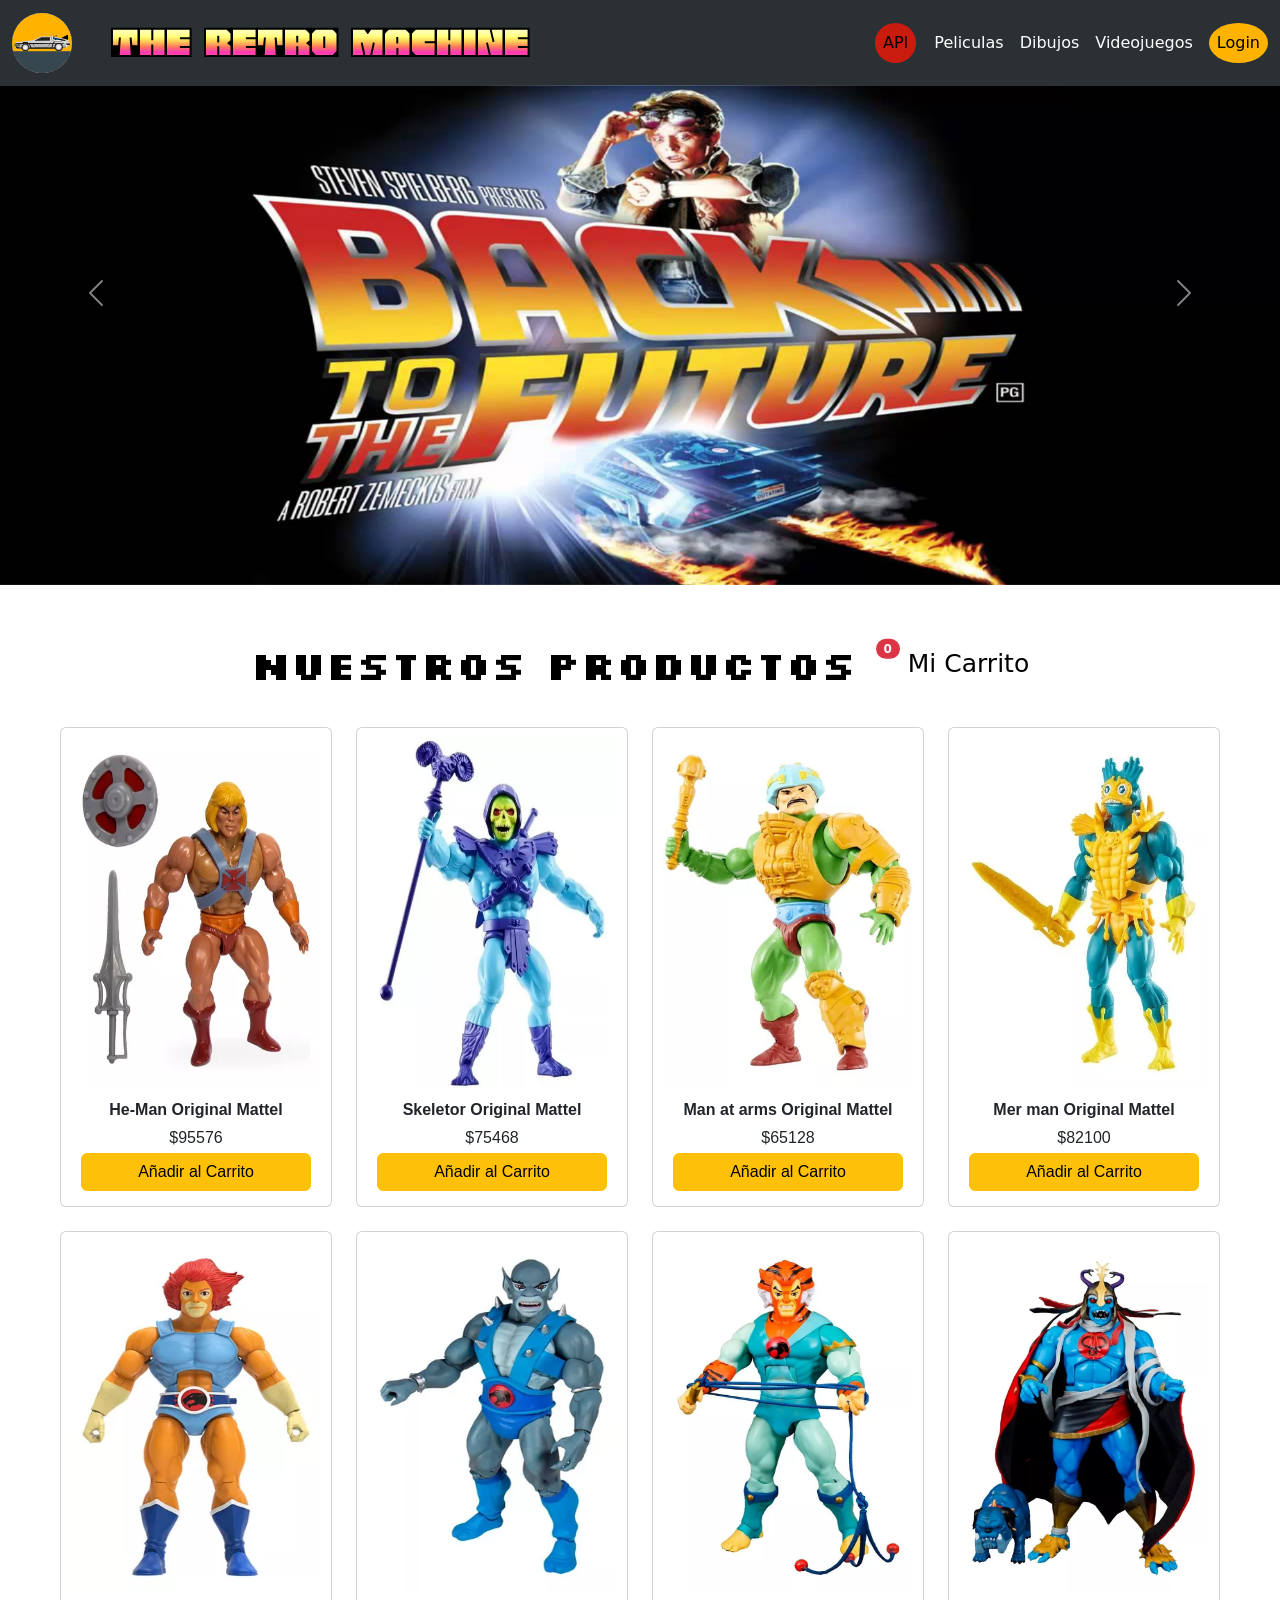
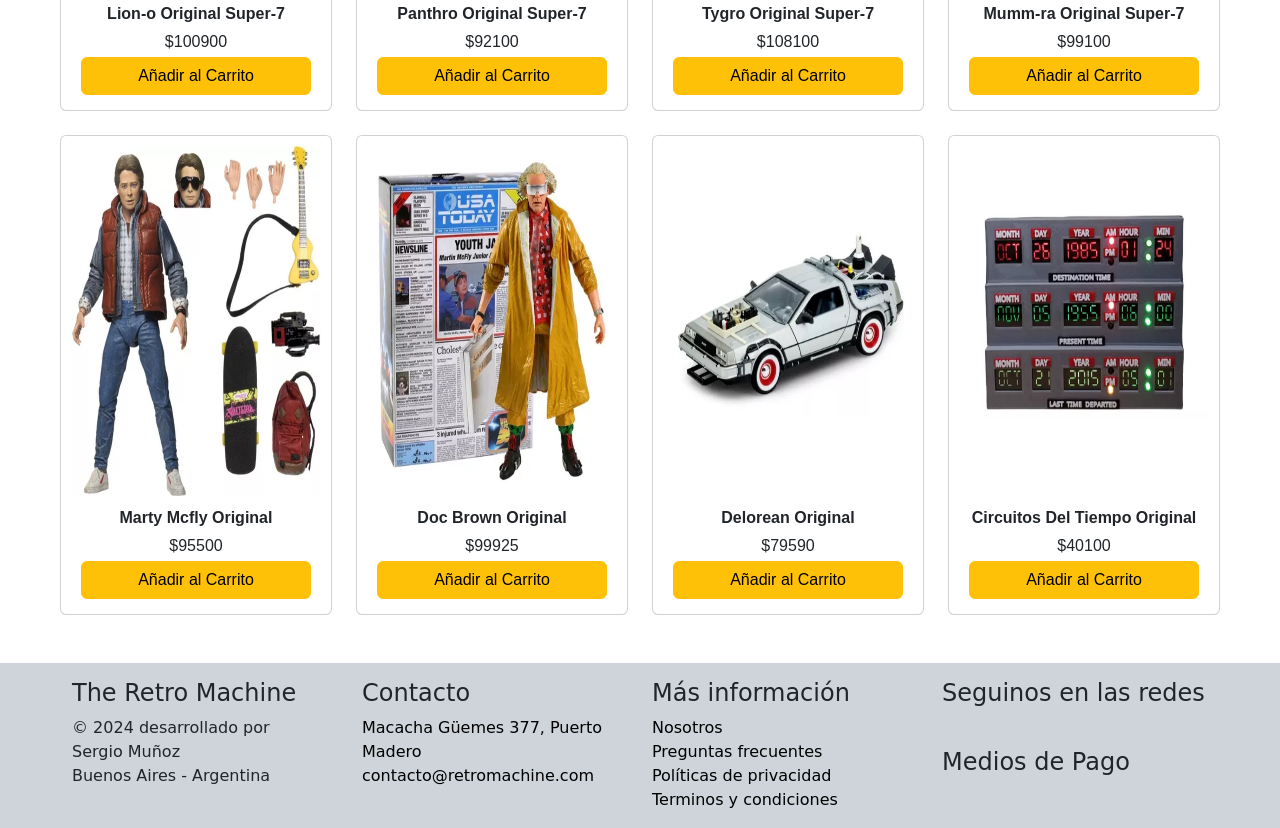
==== index.html @ 47829f68 "The Retro Machine Frontend Grupo20" ====
<!DOCTYPE html>
<html lang="en">

<head>
    <meta charset="UTF-8">
    <meta name="viewport" content="width=device-width, initial-scale=1.0">
    <meta http-equiv="Permissions-Policy" content="interest-cohort=()">
    <title>The Retro Machine</title>
    <link rel="shortcut icon" href="img/retro.ico" type="image/x-icon">
    <link href="https://cdn.jsdelivr.net/npm/bootstrap@5.3.3/dist/css/bootstrap.min.css" rel="stylesheet"
        integrity="sha384-QWTKZyjpPEjISv5WaRU9OFeRpok6YctnYmDr5pNlyT2bRjXh0JMhjY6hW+ALEwIH" crossorigin="anonymous">
    <script src="https://kit.fontawesome.com/ffa1940001.js" crossorigin="anonymous"></script>
    <link rel="stylesheet" href="css/retro.css">

    <link href="https://unpkg.com/aos@2.3.1/dist/aos.css" rel="stylesheet">
    <link rel="preconnect" href="https://fonts.googleapis.com">
    <link rel="preconnect" href="https://fonts.gstatic.com" crossorigin>
    <link href="https://fonts.googleapis.com/css2?family=Honk&display=swap" rel="stylesheet">
    <link href="https://fonts.googleapis.com/css2?family=Silkscreen:wght@400;700&display=swap" rel="stylesheet">
    <script src="https://cdn.jsdelivr.net/npm/sweetalert2@11"></script>
</head>

<body>
    <header>
        <nav class="navbar navbar-expand-lg bg-body-tertiary bg-dark fixed-top d-flex nav-header" data-bs-theme="dark">
            <div class="container-fluid">

                <img class="rounded-circle logo-header" src="img/logo4.png" alt="">
                <a class="navbar-brand title-header" href="#">THE RETRO MACHINE</a>

                <button class="navbar-toggler justify-content-end" type="button" data-bs-toggle="collapse"
                    data-bs-target="#navbarNav" aria-controls="navbarNav" aria-expanded="false"
                    aria-label="Toggle navigation">
                    <span class="navbar-toggler-icon"></span>
                </button>
                <div class="collapse navbar-collapse justify-content-end" id="navbarNav">
                    <ul class="navbar-nav d-flex justify-content-center align-items-center">
                        <li class="nav-item"><a class="nav-link active btn-lg ms-2 boton-api" aria-current="page" href="tmdb.html">API</a>
                        </li>
                        <li class="nav-item">
                            <a class="nav-link active" aria-current="page" href="peliculas.html">Peliculas</a>
                        </li>
                        <li>
                            <a class="nav-link active" aria-current="page" href="dibujos.html">Dibujos</a>
                        </li>
                        <li>
                            <a class="nav-link active" aria-current="page" href="videojuegos.html">Videojuegos</a>
                        </li>
                        <li class="nav-item"><a class="nav-link active text-black btn-lg ms-2 color-login"
                                aria-current="page" href="login.html">Login</a>
                        </li>
                    </ul>
                </div>
            </div>
        </nav>
    </header>

    <main>
        <div id="carouselExampleAutoplaying" class="carousel slide" data-bs-ride="carousel" data-aos="zoom-out"
            data-aos-duration="800">
            <div class="carousel-inner">
                <div class="carousel-item active">
                    <img src="img/foto2.jpeg" class="d-block w-100" alt="...">
                </div>
                <div class="carousel-item">
                    <img src="img/foto3.png" class="d-block w-100" alt="...">
                </div>
                <div class="carousel-item">
                    <img src="img/foto7.jpg" class="d-block w-100" alt="...">
                </div>
            </div>
            <button class="carousel-control-prev" type="button" data-bs-target="#carouselExampleAutoplaying"
                data-bs-slide="prev">
                <span class="carousel-control-prev-icon " aria-hidden="true"></span>
                <span class="visually-hidden">Previous</span>
            </button>
            <button class="carousel-control-next" type="button" data-bs-target="#carouselExampleAutoplaying"
                data-bs-slide="next">
                <span class="carousel-control-next-icon" aria-hidden="true"></span>
                <span class="visually-hidden">Next</span>
            </button>
        </div>

        <!-- Productos-->

        <div class="alert container position-sticky top-0 alert-primary hide" role="alert">
            <strong>Producto añadido exitosamente!</strong>
        </div>


        <div class="alert container position-sticky top-0 alert-danger remove" role="alert">
            <strong>Producto removido exitosamente!</strong>
        </div>


        <ul class="nav nav-pills d-flex justify-content-center" id="pills-tab" role="tablist">
            <li class="nav-item" role="presentation">
                <button class="nav-link active " id="pills-home-tab" data-bs-toggle="pill" data-bs-target="#pills-home"
                    type="button" role="tab" aria-controls="pills-home" aria-selected="true"
                    style="color: black; background-color: white;">
                    <h1 class="productos-titulo">Nuestros productos</h1>
                </button>
            </li>
            <li class="nav-item" role="presentation">
                <button class="nav-link mt-2" id="pills-profile-tab" data-bs-toggle="pill"
                    data-bs-target="#pills-profile" type="button" role="tab" aria-controls="pills-profile"
                    aria-selected="false" style="color: black; background-color: white;">
                    <i id="carrito" class="fa-solid fa-cart-shopping fa-xl" style="color: #e4dc07;"></i>
                    <span id="cuenta-carrito"
                        class="position-absolute top-25 start-75 translate-middle badge rounded-pill bg-danger count-product">0</span>
                    <h2 class="d-inline mi_carrito ">Mi Carrito</h2>
                </button>
            </li>
        </ul>

        <div class="tab-content" id="pills-tabContent">
            <div class="tab-pane fade show active" id="pills-home" role="tabpanel" aria-labelledby="pills-home-tab"
                tabindex="0">

                <div class="index-main" id="index-main" data-aos="fade-up" data-aos-duration="1000">

                    <!--  <h1 class="productos-titulo">Colecciona nuestros productos:</h1> -->

                    <div class="d-flex flex-wrap justify-content-center gap-4">

                        <div class="card text-center title" style="width:17rem;">
                            <img class="card-img-top card-img" src="img/Productos/He-man muñeco retro.webp"
                                alt="Card image cap">
                            <div class="card-body">
                                <p class="card-title"><b>He-Man Original Mattel</b></p>
                                <p class="card-price m-2">$<span class="precio">95576</span></p>
                                <button class="btn btn-warning trailer button" data-id="1">Añadir al Carrito</button>
                            </div>
                        </div>
                        <div class="card text-center title" style="width:17rem;">
                            <img class="card-img-top card-img" src="img/Productos/Skeletor muñeco retro.webp"
                                alt="Card image cap">
                            <div class="card-body">
                                <p class="card-title"><b>Skeletor Original Mattel</b></p>
                                <p class="card-price m-2">$<span class="precio">75468</span></p>
                                <button class="btn btn-warning trailer button" data-id="2">Añadir al Carrito</button>
                            </div>
                        </div>
                        <div class="card text-center title" style="width:17rem;">
                            <img class="card-img-top card-img" src="img/Productos/Man at arms muñeco retro.webp"
                                alt="Card image cap">
                            <div class="card-body">
                                <p class="card-title"><b>Man at arms Original Mattel</b></p>
                                <p class="card-price m-2">$<span class="precio">65128</span></p>
                                <button class="btn btn-warning trailer button" data-id="3">Añadir al Carrito</button>
                            </div>
                        </div>
                        <div class="card text-center title" style="width:17rem;">
                            <img class="card-img-top card-img" src="img/Productos/Mer man muñeco retro.webp"
                                alt="Card image cap">
                            <div class="card-body">
                                <p class="card-title"><b>Mer man Original Mattel</b></p>
                                <p class="card-price m-2">$<span class="precio">82100</span></p>
                                <button class="btn btn-warning trailer button" data-id="4">Añadir al Carrito</button>
                            </div>
                        </div>
                        <div class="card text-center title" style="width:17rem;">
                            <img class="card-img-top card-img" src="img/Productos/Lion-o muñeco retro.webp"
                                alt="Card image cap">
                            <div class="card-body">
                                <p class="card-title"><b>Lion-o Original Super-7</b></p>
                                <p class="card-price m-2">$<span class="precio">100900</span></p>
                                <button class="btn btn-warning trailer button" data-id="5">Añadir al Carrito</button>
                            </div>
                        </div>
                        <div class="card text-center title" style="width:17rem;">
                            <img class="card-img-top card-img" src="img/Productos/Panthro muñeco retro.webp"
                                alt="Card image cap">
                            <div class="card-body">
                                <p class="card-title"><b>Panthro Original Super-7</b></p>
                                <p class="card-price m-2">$<span class="precio">92100</span></p>
                                <button class="btn btn-warning trailer button" data-id="6">Añadir al Carrito</button>
                            </div>
                        </div>
                        <div class="card text-center title" style="width:17rem;">
                            <img class="card-img-top card-img" src="img/Productos/Tygro muñeco retro.webp"
                                alt="Card image cap">
                            <div class="card-body">
                                <p class="card-title"><b>Tygro Original Super-7</b></p>
                                <p class="card-price m-2">$<span class="precio">108100</span></p>
                                <button class="btn btn-warning trailer button" data-id="7">Añadir al Carrito</button>
                            </div>
                        </div>
                        <div class="card text-center title" style="width:17rem;">
                            <img class="card-img-top card-img" src="img/Productos/Mumm-ra muñeco retro.webp"
                                alt="Card image cap">
                            <div class="card-body">
                                <p class="card-title"><b>Mumm-ra Original Super-7</b></p>
                                <p class="card-price m-2">$<span class="precio">99100</span></p>
                                <button class="btn btn-warning trailer button" data-id="8">Añadir al Carrito</button>
                            </div>
                        </div>
                        <div class="card text-center title" style="width:17rem;">
                            <img class="card-img-top card-img" src="img/Productos/Marty Mcfly muñeco retro.webp"
                                alt="Card image cap">
                            <div class="card-body">
                                <p class="card-title"><b>Marty Mcfly Original</b></p>
                                <p class="card-price m-2">$<span class="precio">95500</span></p>
                                <button class="btn btn-warning trailer button" data-id="9">Añadir al Carrito</button>
                            </div>
                        </div>
                        <div class="card text-center title" style="width:17rem;">
                            <img class="card-img-top card-img" src="img/Productos/Doc Brown muñeco retro.webp"
                                alt="Card image cap">
                            <div class="card-body">
                                <p class="card-title"><b>Doc Brown Original</b></p>
                                <p class="card-price m-2">$<span class="precio">99925</span></p>
                                <button class="btn btn-warning trailer button" data-id="10">Añadir al Carrito</button>
                            </div>
                        </div>
                        <div class="card text-center title" style="width:17rem;">
                            <img class="card-img-top card-img" src="img/Productos/Delorean auto retro.png"
                                alt="Card image cap">
                            <div class="card-body">
                                <p class="card-title"><b>Delorean Original</b></p>
                                <p class="card-price m-2">$<span class="precio">79590</span></p>
                                <button class="btn btn-warning trailer button" data-id="11">Añadir al Carrito</button>
                            </div>
                        </div>
                        <div class="card text-center title" style="width:17rem;">
                            <img class="card-img-top card-img" src="img/Productos/Circuito del tiempo retro.png"
                                alt="Card image cap">
                            <div class="card-body">
                                <p class="card-title"><b>Circuitos Del Tiempo Original</b></p>
                                <p class="card-price m-2">$<span class="precio">40100</span></p>
                                <button class="btn btn-warning trailer button" data-id="12">Añadir al Carrito</button>
                            </div>
                        </div>
                    </div>
                </div>
            </div>

            <div class="tab-pane fade carrito" id="pills-profile" role="tabpanel" aria-labelledby="pills-profile-tab"
                tabindex="0">
                <div class="carrito-productos">
                    <span>Su carrito está vació. Ir a Nuestros Productos!</span>
                </div>

                <div class="carrito-vacio table-responsive">
                    <table class="table table-dark table-hover container">
                        <thead>
                            <tr class="text-primary">
                                <th scope="col">Id</th>
                                <th scope="col">Productos</th>
                                <th scope="col">Precio</th>
                                <th scope="col">Cantidad</th>
                            </tr>
                        </thead>
                        <tbody class="tbody">



                        </tbody>
                    </table>

                    <div class="d-flex justify-content-between">
                        <div>
                            <h3 class="itemCartTotal text-black">Total: 0</h3>
                        </div>
                        <div>
                            <button class="btn btn-success" onclick="comprar()">COMPRAR</button>
                        </div>
                    </div>
                </div>
            </div>
        </div>
    </main>

    <footer class="bg-dark-subtle mt-5 py-2">
        <div class="container-fluid text-center footer">
            <div class="row mx-md-5">
                <div class="col-sm-3 text-sm-start mt-2">
                    <h4>The Retro Machine</h4>
                    <span class="copyright">&copy; 2024</span>
                    <span class="copyright">desarrollado por</span>
                    <p class="mb-0 copyright">Sergio Muñoz</p>
                    <address class="copyright">Buenos Aires - Argentina</address>
                </div>
                <div class="col-sm-3 text-sm-start my-2">
                    <h4>Contacto</h4>
                    <div>
                        <a href="#" class="ubicacion" data-bs-toggle="modal" data-bs-target="#exampleModal1">Macacha
                            Güemes 377, Puerto Madero
                        </a>
                    </div>
                    <div>
                        <a href="mailto:ser2016munoz@gmail.com">contacto@retromachine.com</a>
                    </div>
                    <div class="modal fade" id="exampleModal1" tabindex="-1" aria-labelledby="exampleModalLabel1"
                        aria-hidden="true">
                        <div class="modal-dialog modal-dialog-centered">
                            <div class="modal-content">
                                <div class="modal-header">
                                    <h1 class="modal-title fs-5" id="exampleModalLabel1">Ubicacion</h1>
                                    <button type="button" class="btn-close" data-bs-dismiss="modal"
                                        aria-label="Close"></button>
                                </div>
                                <div class="modal-body">
                                    <iframe class="img-ubicacion"
                                        src="https://www.google.com/maps/embed?pb=!1m18!1m12!1m3!1d3283.9723668886477!2d-58.36684122521282!3d-34.60486025755694!2m3!1f0!2f0!3f0!3m2!1i1024!2i768!4f13.1!3m3!1m2!1s0x95a3352e5f133e29%3A0x66bae796ae0b8ddf!2sMacacha%20G%C3%BCemes%20377%2C%20Cdad.%20Aut%C3%B3noma%20de%20Buenos%20Aires!5e0!3m2!1ses-419!2sar!4v1711661409419!5m2!1ses-419!2sar"
                                        style="border:0;" allowfullscreen="" loading="lazy"
                                        referrerpolicy="no-referrer-when-downgrade"></iframe>
                                </div>
                            </div>
                        </div>
                    </div>

                </div>
                <div class="col-sm-3 text-sm-start my-2">
                    <div>
                        <h4>Más información</h4>
                    </div>
                    <div><a href="">Nosotros</a></div>
                    <div><a href="">Preguntas frecuentes</a></div>
                    <div><a href="">Políticas de privacidad</a></div>
                    <div><a href="">Terminos y condiciones</a></div>
                </div>
                <div class="col-sm-3 text-sm-start my-2">
                    <div>
                        <h4>Seguinos en las redes</h4>
                    </div>
                    <a href="https://www.facebook.com/" target="_blank"><i class="fa-brands fa-facebook fa-xl"
                            style="color: #000000;"></i></a>
                    <a href="https://www.instagram.com/" target="_blank"><i class="fa-brands fa-instagram fa-xl"
                            style="color: #000000;"></i></a>
                    <a href="https://twitter.com/?lang=es" target="_blank"><i class="fa-brands fa-x-twitter fa-xl"
                            style="color: #000000;"></i></a>
                    <a href="https://www.youtube.com/" target="_blank"><i class="fa-brands fa-youtube fa-xl"
                            style="color: #000000;"></i></a>
                    <a href="https://www.tiktok.com/es/" target="_blank"><i class="fa-brands fa-tiktok fa-xl"
                            style="color: #000000;"></i></a>
                    <div>
                        <h4 class="my-2">Medios de Pago</h4>
                    </div>
                    <a href="https://www.visa.com.ar/" target="_blank"><i class="fa-brands fa-cc-visa fa-xl"
                            style="color: #000000;"></i></a>

                    <a href="https://www.mastercard.com.ar/es-ar.html" target="_blank"><i
                            class="fa-brands fa-cc-mastercard fa-xl" style="color: #000000;"></i></a>

                    <a href="https://www.dinersclub.com/" target="_blank"><i class="fa-brands fa-cc-diners-club fa-xl"
                            style="color: #000000;"></i></a>

                    <a href="https://www.paypal.com/ar/home?locale.x=es_AR" target="_blank"><i
                            class="fa-brands fa-cc-paypal fa-xl" style="color: #000000;"></i></a>
                </div>
            </div>
        </div>
    </footer>

    <script src="https://cdn.jsdelivr.net/npm/bootstrap@5.3.3/dist/js/bootstrap.bundle.min.js"
        integrity="sha384-YvpcrYf0tY3lHB60NNkmXc5s9fDVZLESaAA55NDzOxhy9GkcIdslK1eN7N6jIeHz"
        crossorigin="anonymous"></script>

    <script src="js/carrito.js"></script>
    <script src="https://unpkg.com/aos@2.3.1/dist/aos.js"></script>
    <script>
        AOS.init();
    </script>
</body>

</html>
---- css/retro.css ----
* {
    margin: 0;
    padding: 0;

}

@font-face {
    font-family: hunk;
    src: url(/fonts/Honk/Honk-Regular-VariableFont_MORF\,SHLN.ttf);
}

@font-face {
    font-family: retro;
    src: url(/fonts/Silkscreen/Silkscreen-Bold.ttf);
}

 


@media (max-width: 2000px) {

    body {
        overflow-x: hidden;
    }
    
     /* scrollbar */
    
     /* width */
     ::-webkit-scrollbar {
         width: 10px;
     }
    
     /* Track */
     ::-webkit-scrollbar-track {
         background: rgb(23, 23, 23);
     }
    
     /* Handle */
     ::-webkit-scrollbar-thumb {
         background: #d3d3d3b2;
         border-radius: 5px;
     }
    
     /* Handle on hover */
     ::-webkit-scrollbar-thumb:hover {
         background: #FFB300;
     }
    
    /* header */
    
    .logo-header {
        width: 60px;
        margin-right: 40px;
    }
    
    .title-header {
        font-size: 50px;
        font-family: hunk;
    }
    
    .nav-header {
        padding: 0px;
    }
    
    .color-login {
        background-color: #FFB300;
        border-radius: 50%;
    }
    
    .nav-link:hover {
        text-decoration: underline;
    }
    
    .boton-api{
        background-color: #ca1b0f;
        border-radius: 50%;
        margin-right: 10px ;
        color: rgb(0, 0, 0) !important;
        font-weight: 500;
    }
    
    
    /*Carrousel*/
    
    .carousel-inner img {
        width: 100%;
        height: 500px;
        margin-top: 85px;
    }
    
    /*Productos*/
    
    .mi_carrito {
        font-size: 25px;
        color: black;
        margin-left: 20px;
    }
    
    .mi_carrito:hover {
        color: red;
    }
    
    .nav-pills{
        margin-top:3rem;
    }
    
    .productos-titulo {
        font-family: "retro", sans-serif;
        margin-bottom: 30px;
    }
    
    .productos-titulo:hover {
        text-decoration: underline;
    }
    
    
    .index-main {
        font-family: Arial, Helvetica, sans-serif;
    }
    
    .card {
        position: relative;
        height: 480px;
    
    }
    
    .card-img {
        width: 250px;
        position: absolute;
        height: 350px;
        top: 10px;
        left: 10px;
        right: 10px;
    }
    
    .card-title {
        position: absolute;
        top: 370px;
        left: 10px;
        right: 10px;
        display: -webkit-box;
        -webkit-line-clamp: 1;
        -webkit-box-orient: vertical;
        overflow: hidden;
        text-overflow: ellipsis;
    }
    
    .card-price {
        position: absolute;
        top: 390px;
        left: 10px;
        right: 10px;
    }
    
    .trailer {
        position: absolute;
        top: 425px;
        left: 20px;
        right: 20px;
    }
    
    /* Footer */
    
    footer div a {
        text-decoration: none;
        color: black;
    }
    
    footer div a:hover {
        text-decoration: underline;
    }
    
    footer div i {
        margin-right: 5px;
    }
    
    .modal-content {
        width: 640px;
        height: 450px;
    }
    
    .ubicacion:hover {
        color: red;
    }
    
    .img-ubicacion {
        width: 100%;
        height: 350px;
    }
    
    .fa-brands {
        margin-right: 10px;
    }
    
    
    /* Carrito */
    
    
    .carrito {
        max-width: 1000px;
        margin: 0 auto;
        width: 100%;
    }
    
    .table__productos {
        display: flex;
    }
    
    .table__productos>img {
        width: 150px;
        height: 200px;
        border-radius: 6px;
        margin-right: 20px;
    }
    
    .table__cantidad>input {
        width: 40px;
        border: none;
        outline: 0;
        font-size: 16px;
        font-weight: 700;
        margin-right: 30px;
        margin-bottom: 20px;
    }
    
    .hide,
    .remove {
        display: none;
    }
    
    .hidden {
        display: none;
    }
    
    .carrito-productos {
    
        width: 90%;
        margin: 0 auto;
        text-align: center;
        background-color: #FFB300;
        border-radius: 50px;
        padding: 3px 0;
        font-size: 1.5rem;
        font-weight: 600;
    }

}

@media (min-width: 577px) and (max-width: 1350px) {}

@media (max-width: 576px) {

    /* width */
    ::-webkit-scrollbar {
        width: 10px;
        display: none;
    }

    /* Track */
    ::-webkit-scrollbar-track {
        background: rgb(23, 23, 23);
        
    }

    /* Handle */
    ::-webkit-scrollbar-thumb {
        background: #d3d3d3b2;
        border-radius: 5px;
        
    }

    /* Handle on hover */
    ::-webkit-scrollbar-thumb:hover {
        background: #FFB300;
        
    }

    
    .navbar-toggler:focus {
        border: 0 !important;
        box-shadow: none !important;
    }
    
    .navbar-toggler {
        border: 0 !important;
    }

    /* header */

    .logo-header {
        width: 60px;
        margin-right: 40px;
        display: none;
    }

    .title-header {
        font-size: 30px;
        font-family: hunk;
        
    }

    .nav-header {
        padding: 0px;
    }

    .color-login {
        background-color: #FFB300;
        border-radius: 5%;
        padding: 0px 10px;
        margin-bottom: 10px;
    }
    
    .boton-api {
        background-color: #ca1b0f;
        border-radius: 5%;
        padding: 0px 10px;
        color: rgb(0, 0, 0) !important;
     
    }


    /*Carrousel*/

    .carousel-inner img {
        width: 100%;
        height: 300px;
        margin-top: 50px;
       
    }

    /*Productos*/

    .mi_carrito {
        font-size: 25px;
        color: black;
        margin-left: 20px;
    }

    .mi_carrito:hover {
        color: red;
    }


    .productos-titulo {
        font-family: "retro", sans-serif; 
        margin-bottom: 0px;
    }
    
    .nav-pills {
        margin: 1rem;
    }

    .productos-titulo:hover {
        text-decoration: underline;
    }


    .index-main {
        font-family: Arial, Helvetica, sans-serif;
    }

    .card {
        position: relative;
        height: 480px;

    }

    .card-img {
        width: 250px;
        position: absolute;
        height: 350px;
        top: 10px;
        left: 10px;
        right: 10px;
    }

    .card-title {
        position: absolute;
        top: 370px;
        left: 10px;
        right: 10px;
        display: -webkit-box;
        -webkit-line-clamp: 1;
        -webkit-box-orient: vertical;
        overflow: hidden;
        text-overflow: ellipsis;
    }

    .card-price {
        position: absolute;
        top: 390px;
        left: 10px;
        right: 10px;
    }

    .trailer {
        position: absolute;
        top: 425px;
        left: 20px;
        right: 20px;
    }

    /* Footer */

    footer div a {
        text-decoration: none;
        color: black;
    }

    footer div a:hover {
        text-decoration: underline;
    }

    footer div i {
        margin-right: 5px;
    }

    .modal-content {
        width: 640px;
        height: 450px;
    }

    .ubicacion:hover {
        color: red;
    }

    .img-ubicacion {
        width: 100%;
        height: 350px;
    }

    .fa-brands {
        margin-right: 10px;
    }


    /* Carrito */


    .carrito {
        max-width: 1000px;
        margin: 0 auto;
        width: 100%;
    }

    .table__productos {
        display: flex;
    }

    .table__productos>img {
        width: 150px;
        height: 200px;
        border-radius: 6px;
        margin-right: 20px;
    }

    .table__cantidad>input {
        width: 40px;
        border: none;
        outline: 0;
        font-size: 16px;
        font-weight: 700;
        margin-right: 30px;
        margin-bottom: 20px;
    }

    .hide,
    .remove {
        display: none;
    }

    .hidden {
        display: none;
    }

    .carrito-productos {

        width: 90%;
        margin: 0 auto;
        text-align: center;
        background-color: #FFB300;
        border-radius: 50px;
        padding: 3px 0;
        font-size: 1.5rem;
        font-weight: 600;
    }
    
    .carrito-vacio{
        width: 90%;
        margin-left: auto;
        margin-right: auto;
    }



}
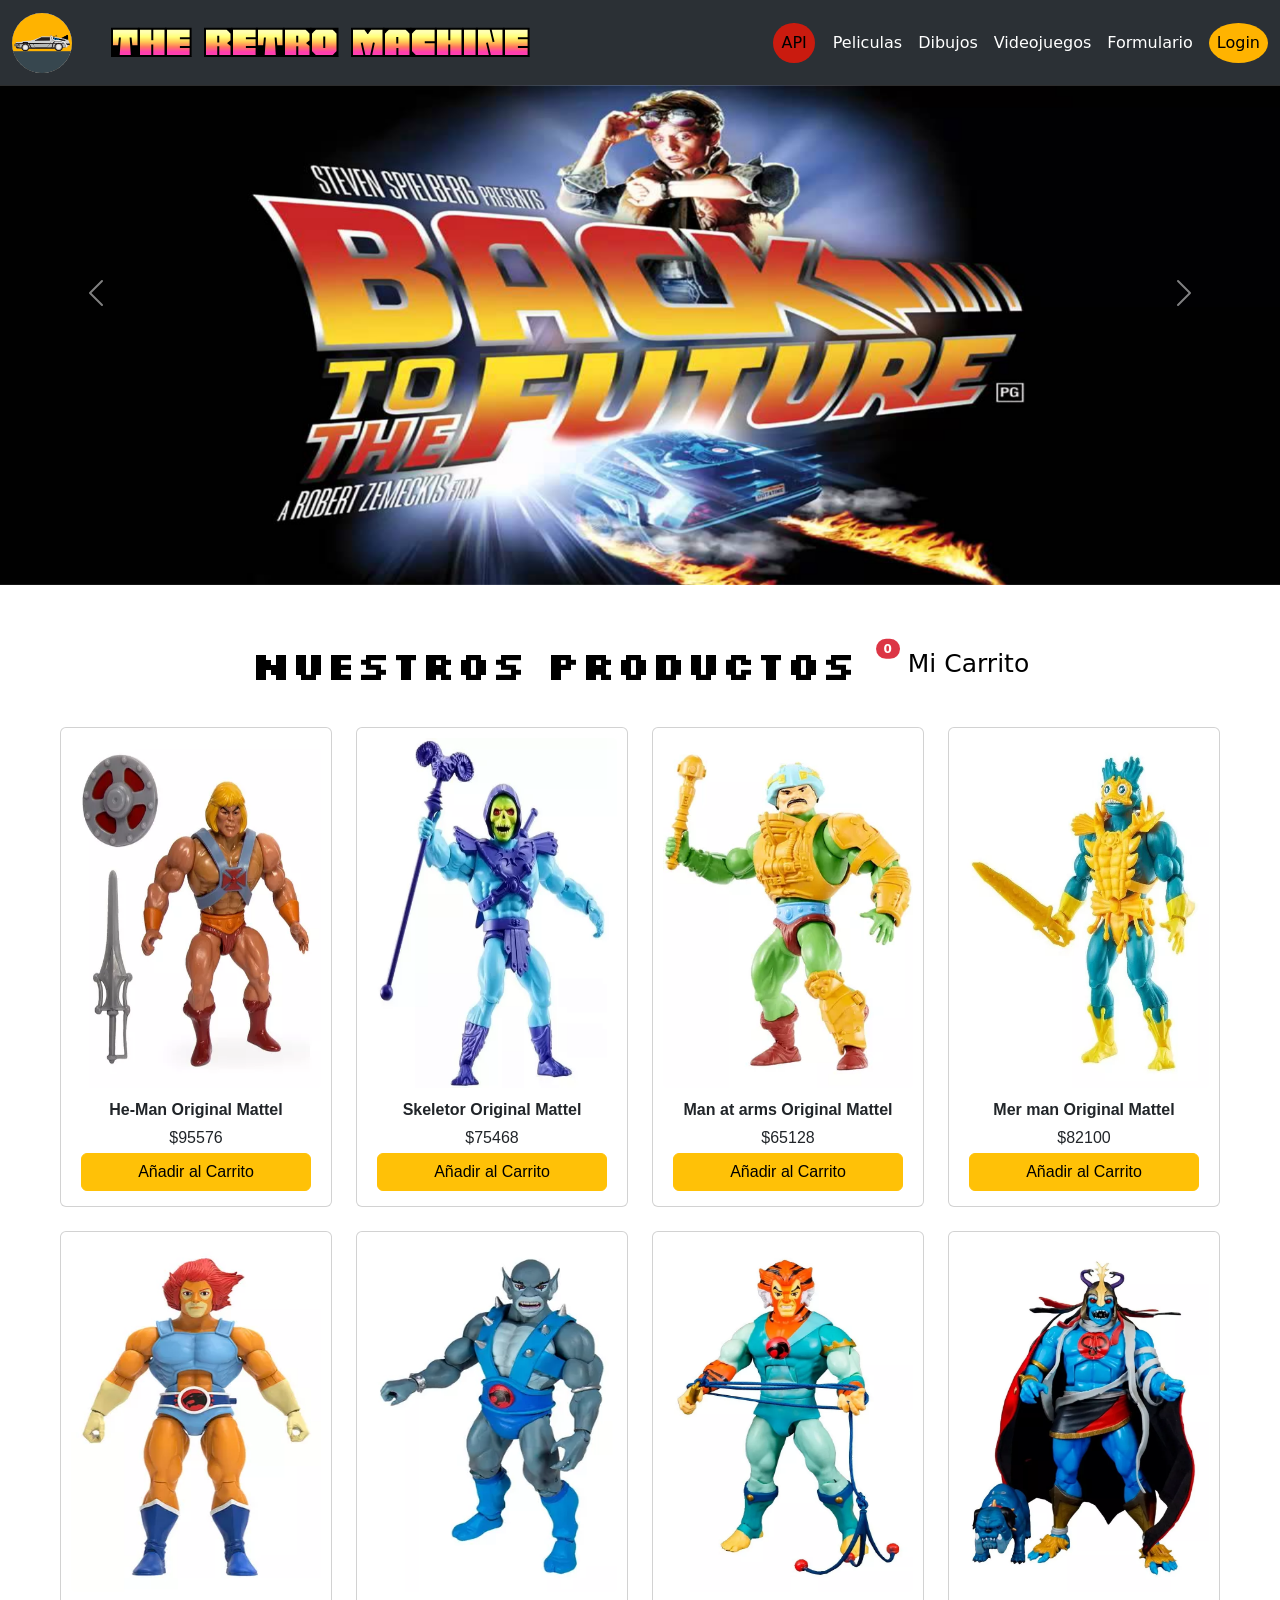
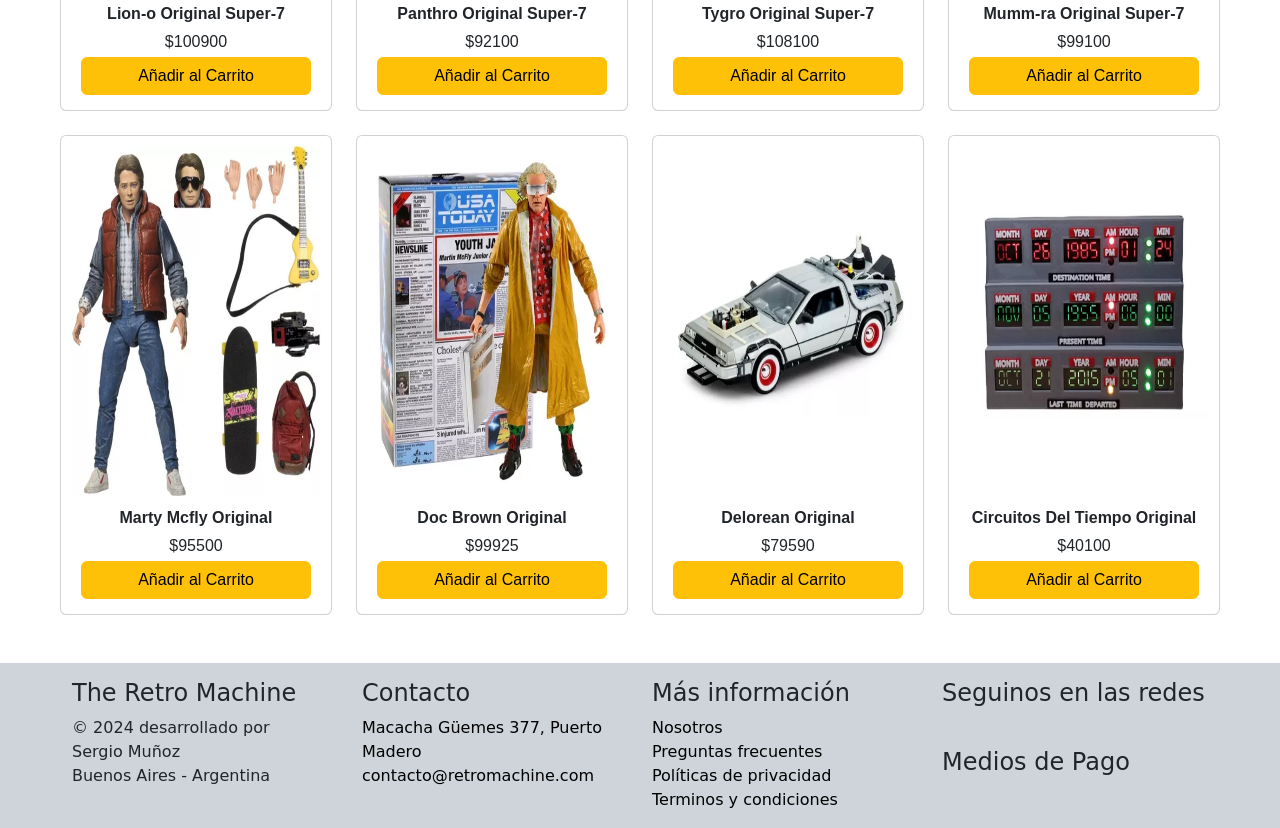
==== commit f82d1bd2: "Agregue pagina formulario.php y recibirmovies.php" ====
--- a/index.html
+++ b/index.html
@@ -45,6 +45,9 @@
                         </li>
                         <li>
                             <a class="nav-link active" aria-current="page" href="videojuegos.html">Videojuegos</a>
+                        </li>
+                        <li>
+                            <a class="nav-link active" aria-current="page" href="formulario.php">Formulario</a>
                         </li>
                         <li class="nav-item"><a class="nav-link active text-black btn-lg ms-2 color-login"
                                 aria-current="page" href="login.html">Login</a>
